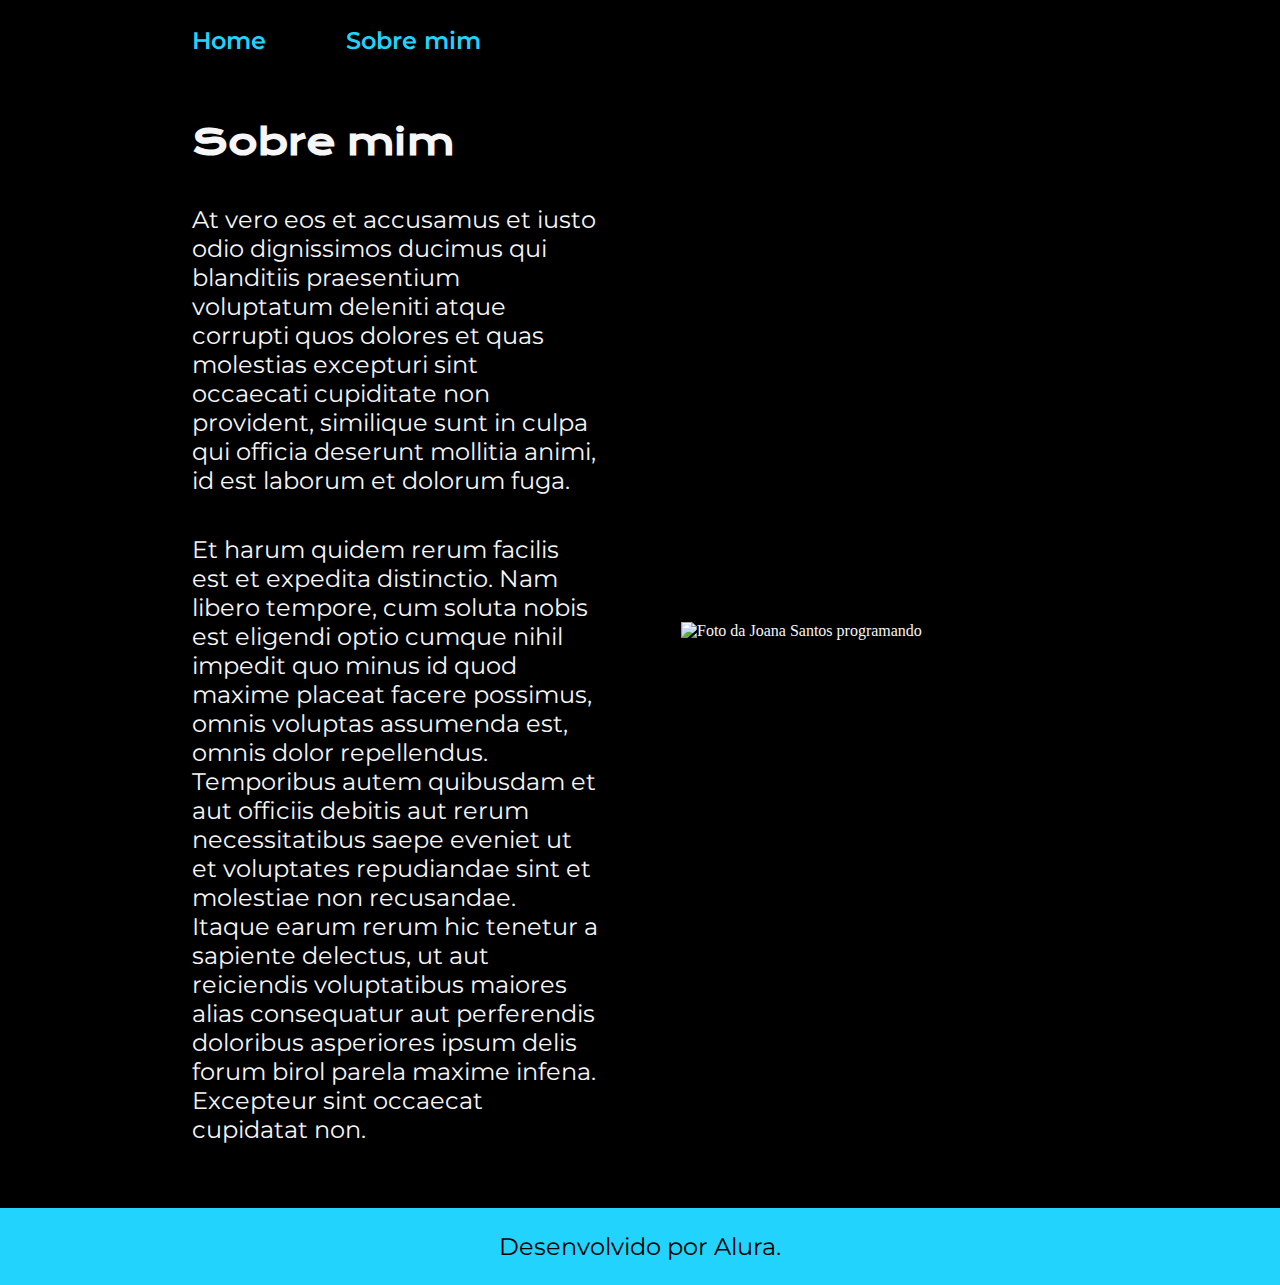
==== about.html @ 84afb1ed "Add files via upload" ====
<!DOCTYPE html>
<html lang="pt-br">

<head>
    <meta charset="UTF-8">
    <meta http-equiv="X-UA-Compatible" content="IE=edge">
    <meta name="viewport" content="width=device-width, initial-scale=1.0">
    <title>Sobre mim</title>
    <link rel="stylesheet" href="./styles/style.css">
</head>

<body>
    <header class="cabecalho">
        <nav class="cabecalho__menu">
            <a class="cabecalho__menu__link" href="index.html">Home</a>
            <a class="cabecalho__menu__link" href="about.html">Sobre mim</a>
        </nav>
    </header>

    <main class="apresentacao">
        <section class="apresentacao__conteudo">
            <h1 class="apresentacao__conteudo__titulo">Sobre mim</h1>
            <p class="apresentacao__conteudo__texto">At vero eos et accusamus et iusto odio dignissimos ducimus qui blanditiis praesentium voluptatum deleniti
                atque corrupti quos dolores et quas molestias excepturi sint occaecati cupiditate non provident,
                similique sunt in culpa qui officia deserunt mollitia animi, id est laborum et dolorum fuga.
            </p>
            <p class="apresentacao__conteudo__texto">
                Et harum quidem rerum facilis est et expedita distinctio. Nam libero tempore, cum soluta nobis est
                eligendi optio cumque nihil impedit quo minus id quod maxime placeat facere possimus, omnis voluptas
                assumenda est, omnis dolor repellendus. Temporibus autem quibusdam et aut officiis debitis aut rerum
                necessitatibus saepe eveniet ut et voluptates repudiandae sint et molestiae non recusandae. Itaque earum
                rerum hic tenetur a sapiente delectus, ut aut reiciendis voluptatibus maiores alias consequatur aut
                perferendis doloribus asperiores ipsum delis forum birol parela maxime infena. Excepteur sint occaecat
                cupidatat non.</p>
        </section>
        <img class="apresentacao_imagem" src="./assets/imagem.png" alt="Foto da Joana Santos programando">
    </main>

    <footer class="rodape">
        <p>Desenvolvido por Alura.</p>
    </footer>
</body>

</html>
---- styles/style.css ----
@import url('https://fonts.googleapis.com/css2?family=Krona+One&family=Montserrat:wght@400;600&display=swap');

:root {
    --cor-primaria: #000000;
    --cor-secundaria: #F6F6F6;
    --cor-terciaria: #22D4FD;
    --cor-hover: #272727;

    --fonte-primaria: 'Krona One', sans-serif;
    --fonte-secundaria: 'Montserrat', sans-serif;
}
*{
    margin: 0;
    padding: 0;
}

body{
    box-sizing: border-box;
    background-color: var(--cor-primaria);
    color: var(--cor-secundaria);
}
.cabecalho{
    padding: 2% 0% 0% 15%;
}
.cabecalho__menu{
    display: flex;
    gap: 80px;
}
.cabecalho__menu__link{
    font-family: var(--fonte-secundaria);
    font-size: 1.5rem;
    font-weight: 600;
    color: var(--cor-terciaria);
    text-decoration: none;
}
.apresentacao{
    padding: 5% 15%;
    display: flex;
    align-items: center;
    justify-content: space-between;
	gap: 82px;
}
.apresentacao__conteudo{
    width: 50%;
    display: flex;
    flex-direction: column;
    gap: 40px;
}

.apresentacao__conteudo__titulo{
    font-size: 2.25rem;
    font-family: var(--fonte-primaria);
}
.titulo-destaque{
    color: var(--cor-terciaria);
}
.apresentacao__conteudo__texto{
    font-size: 1.5rem;
    font-family: var(--fonte-secundaria);
}

.apresentacao__links{
    display: flex;
    flex-direction: column;
    justify-content: space-between;
    align-items: center;
    gap: 32px;
}
.apresentacao__links__subtitulo{
    font-family: var(--fonte-primaria);
    font-weight: 400;
    font-size: 1.5rem;
}
.apresentacao__links__link{
    display: flex;
    justify-content: center;
    gap: 16px;
    border: 2px solid var(--cor-terciaria);
    width: 50%;
    text-align: center;
    border-radius: 8px;
    font-size: 1.5rem;
    font-weight: 600;
    padding: 21.5px 0;
    text-decoration: none;
    color: var(--cor-secundaria);
    font-family: var(--fonte-secundaria);
}
.apresentacao__links__link:hover{
    background-color: var(--cor-hover);
}

.apresentacao_imagem {
	width: 50%;
}

.rodape{
    color: var(--cor-primaria);
    background-color: var(--cor-terciaria);
    padding: 24px;
    text-align: center;
    font-family: var(--fonte-secundaria);
    font-size: 1.5rem;
    font-weight: 400;
}

@media (max-width: 1200px) {
	.cabecalho {
		padding: 10%;
	}
	
	.cabecalho__menu {
		justify-content: center;
	}
	
	.apresentacao {
		flex-direction: column-reverse;
		padding: 5%;
	}
	
	.apresentacao__conteudo {
		width: auto;
	}
}
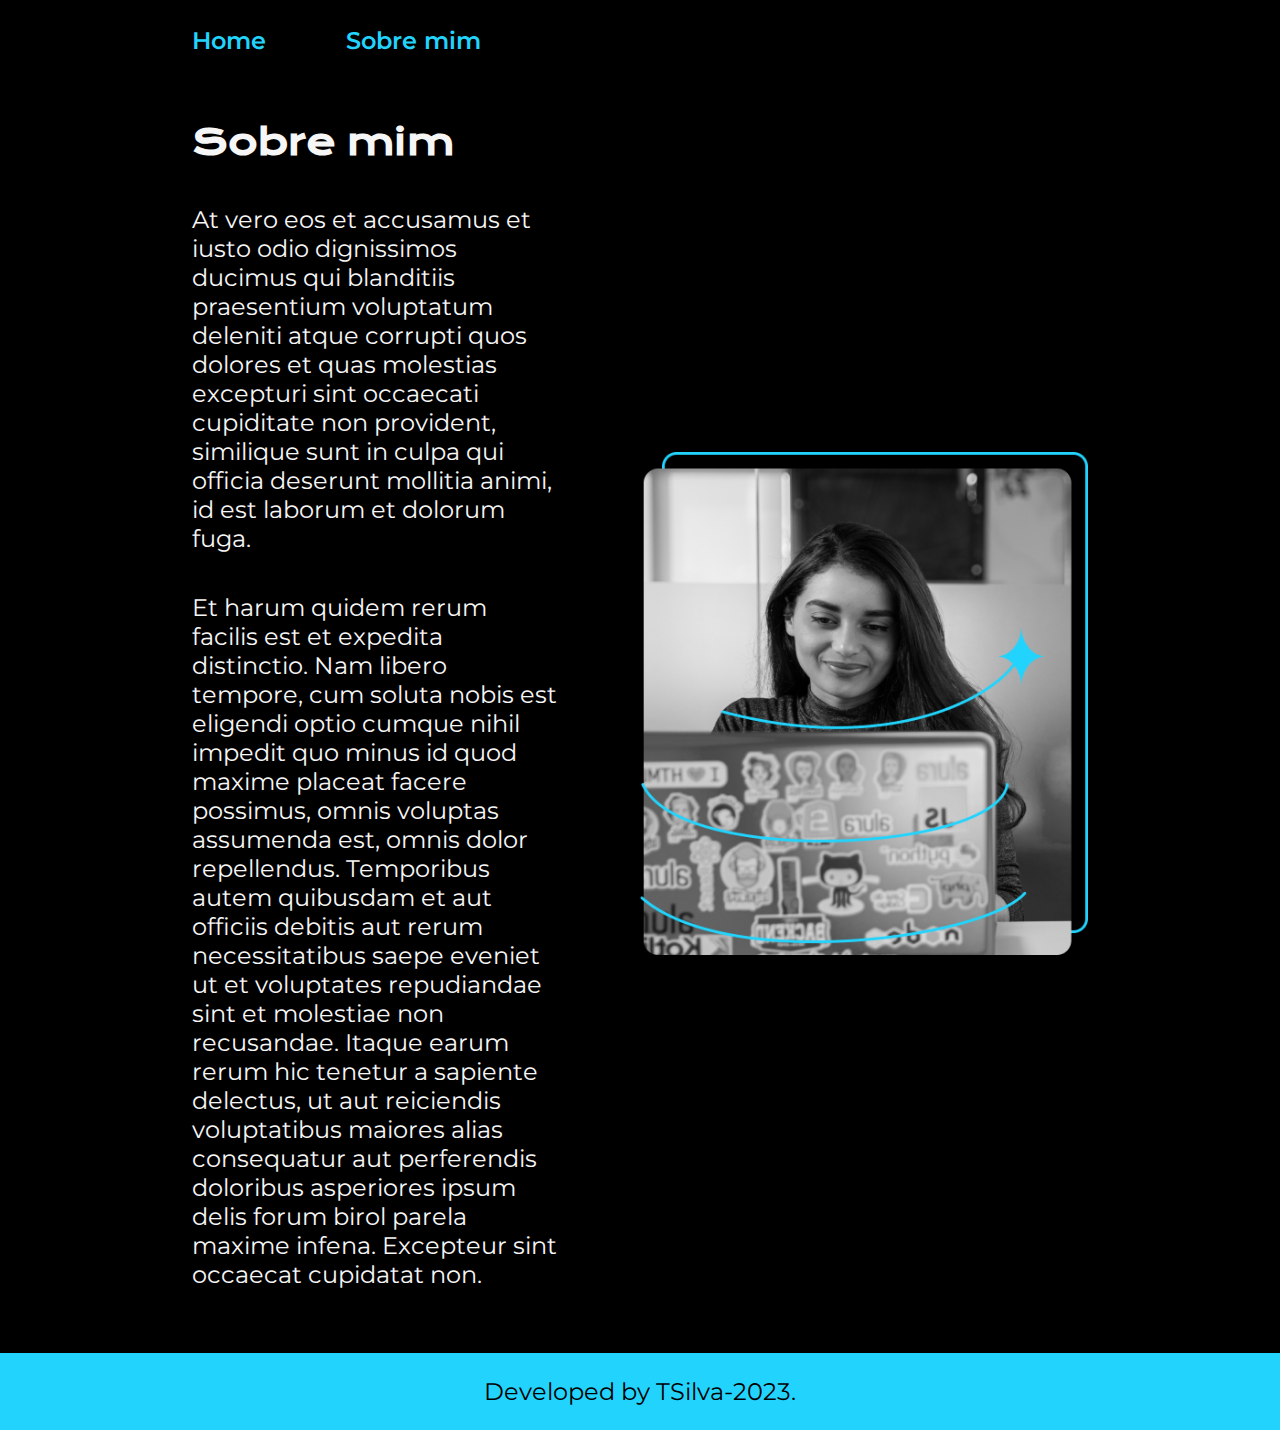
==== commit ff5d06c2: "Add files via upload" ====
--- a/about.html
+++ b/about.html
@@ -37,7 +37,7 @@
     </main>
 
     <footer class="rodape">
-        <p>Desenvolvido por Alura.</p>
+        <p>Developed by TSilva-2023.</p>
     </footer>
 </body>
 
